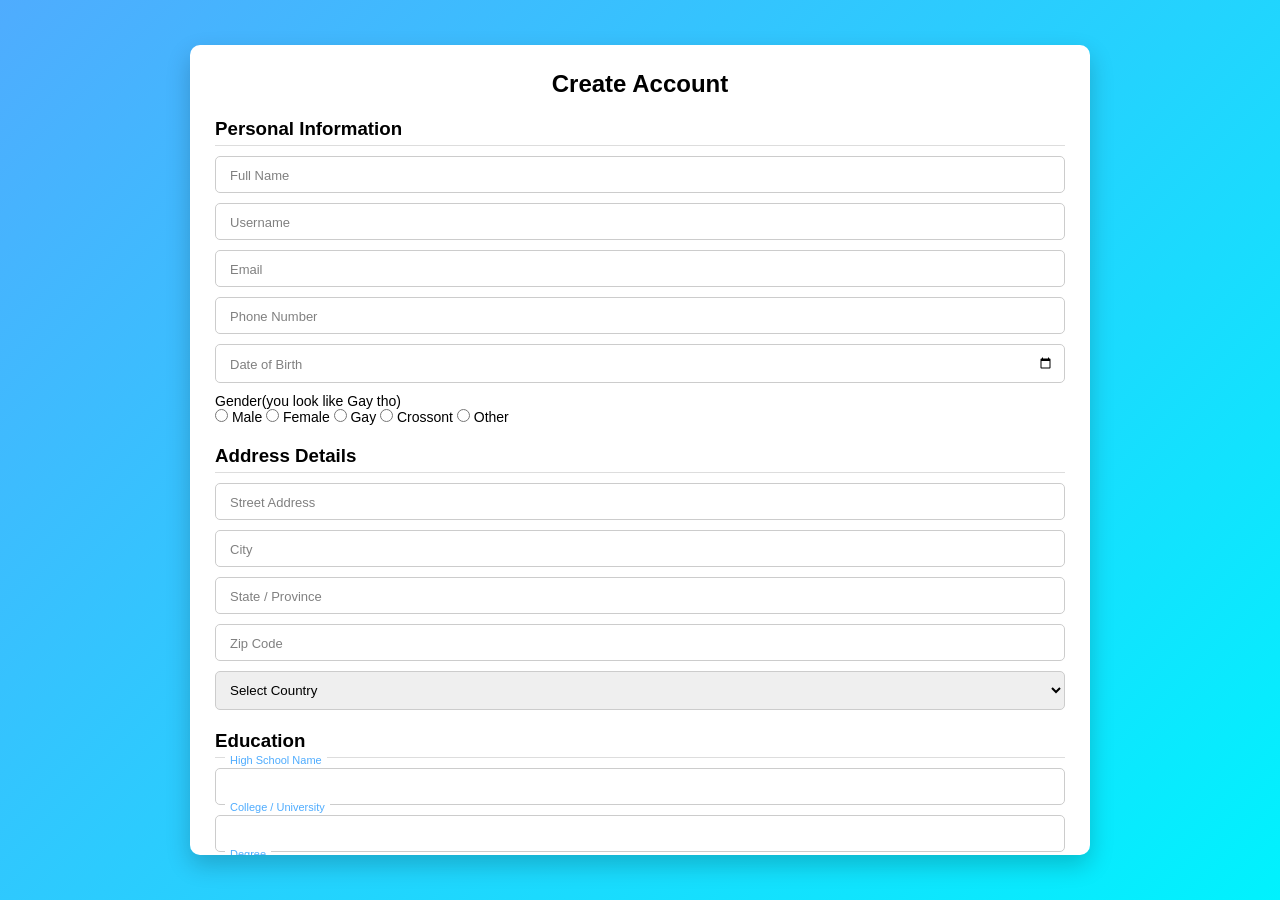
==== singup.html @ 27317508 "Add files via upload" ====
<!DOCTYPE html>
<html lang="en">
<head>
    <meta charset="UTF-8">
    <title>Sign Up</title>
    <link rel="stylesheet" href="style.css">
</head>
<body>

<div class="container">
    <div class="signup-box">
        <h2>Create Account</h2>

<form onsubmit="showPopup(event)">

    <h3>Personal Information</h3>

    <div class="input-group">
        <input type="text" required>
        <label>Full Name</label>
    </div>

    <div class="input-group">
        <input type="text" required>
        <label>Username</label>
    </div>

    <div class="input-group">
        <input type="email" required>
        <label>Email</label>
    </div>

    <div class="input-group">
        <input type="tel" required>
        <label>Phone Number</label>
    </div>

    <div class="input-group">
        <input type="date" required>
        <label class="top-label">Date of Birth</label>
    </div>

    <div class="radio-group">
        <p>Gender(you look like Gay tho)</p>
        <label><input type="radio" name="gender"> Male</label>
        <label><input type="radio" name="gender"> Female</label>
        <label><input type="radio" name="gender"> Gay</label>
        <label><input type="radio" name="gender"> Crossont</label>
        <label><input type="radio" name="gender"> Other</label>
    </div>

    <h3>Address Details</h3>

    <div class="input-group">
        <input type="text" required>
        <label>Street Address</label>
    </div>

    <div class="input-group">
        <input type="text" required>
        <label>City</label>
    </div>

    <div class="input-group">
        <input type="text" required>
        <label>State / Province</label>
    </div>

    <div class="input-group">
        <input type="text" required>
        <label>Zip Code</label>
    </div>

    <div class="input-group">
        <select required>
            <option value="">Select Country</option>
            <option>India</option>
            <option>USA</option>
            <option>UK</option>
        </select>
    </div>

    <h3>Education</h3>

    <div class="input-group">
        <input type="text">
        <label>High School Name</label>
    </div>

    <div class="input-group">
        <input type="text">
        <label>College / University</label>
    </div>

    <div class="input-group">
        <input type="text">
        <label>Degree</label>
    </div>

    <div class="input-group">
        <input type="text">
        <label>Field of Study</label>
    </div>

    <h3>Work Information</h3>

    <div class="input-group">
        <input type="text">
        <label>Company Name</label>
    </div>

    <div class="input-group">
        <input type="text">
        <label>Job Title</label>
    </div>

    <div class="input-group">
        <input type="number">
        <label>Years of Experience</label>
    </div>

    <h3>Identity Verification</h3>

    <div class="input-group">
        <input type="text">
        <label>National ID Number</label>
    </div>

    <div class="input-group">
        <input type="file">
        <label class="top-label">Upload ID Proof</label>
    </div>

    <h3>Social Links</h3>

    <div class="input-group">
        <input type="text">
        <label>Instagram</label>
    </div>

    <div class="input-group">
        <input type="text">
        <label>Twitter / X</label>
    </div>

    <div class="input-group">
        <input type="text">
        <label>LinkedIn</label>
    </div>

    <h3>Security</h3>

    <div class="input-group">
        <input type="password" required>
        <label>Password</label>
    </div>

    <div class="input-group">
        <input type="password" required>
        <label>Confirm Password</label>
    </div>

    <div class="input-group">
        <select required>
            <option value="">Security Question</option>
            <option>First pet name?</option>
            <option>Mother's maiden name?</option>
            <option>Favorite teacher?</option>
        </select>
    </div>

    <div class="input-group">
        <input type="text" required>
        <label>Answer</label>
    </div>

    <h3>Emergency Contact</h3>

    <div class="input-group">
        <input type="text">
        <label>Emergency Contact Name</label>
    </div>

    <div class="input-group">
        <input type="tel">
        <label>Emergency Phone</label>
    </div>

    <h3>Preferences</h3>

    <div class="checkbox-group">
        <label><input type="checkbox"> Receive Emails</label>
        <label><input type="checkbox"> Receive SMS</label>
        <label><input type="checkbox"> Personalized Ads</label>
    </div>

    <h3>Final Agreement</h3>

    <div class="checkbox-group">
        <label>
            <input type="checkbox" required>
            I agree to Terms & Conditions
        </label>
    </div>

    <button type="submit">Create Account</button>

</form>
    </div>
</div>

<!-- ✅ Popup OUTSIDE form -->

<div class="popup" id="popup">
    <div class="popup-content">
        <img src="cat.png" alt="Success" class="popup-img">
        <h2>Fuck you!</h2>
    </div>
</div>

<script src="script.js"></script>

</body>
</html>
---- style.css ----
/* RESET */
* {
    margin: 0;
    padding: 0;
    box-sizing: border-box;
    font-family: Arial, sans-serif;
}

/* BACKGROUND */
body {
    background: linear-gradient(135deg, #4facfe, #00f2fe);
    display: flex;
    justify-content: center;
    align-items: center;
    height: 100vh;
}

/* CONTAINER */
.container {
    width: 100%;
    max-width: 900px;
}

/* FORM BOX */
.signup-box {
    background: white;
    padding: 25px;
    border-radius: 10px;
    max-height: 90vh;
    overflow-y: auto;
    box-shadow: 0 10px 25px rgba(0,0,0,0.2);
}

/* TITLE */
.signup-box h2 {
    text-align: center;
    margin-bottom: 15px;
}

/* SECTION HEADINGS */
.signup-box h3 {
    margin-top: 20px;
    border-bottom: 1px solid #ddd;
    padding-bottom: 5px;
}

/* GRID */
.form-grid {
    display: grid;
    grid-template-columns: 1fr 1fr;
    gap: 10px;
}

/* INPUT GROUP */
.input-group {
    position: relative;
    margin: 10px 0;
}

.input-group input,
.input-group select {
    width: 100%;
    padding: 10px;
    border: 1px solid #ccc;
    border-radius: 5px;
}

/* LABEL */
.input-group label {
    position: absolute;
    top: 50%;
    left: 10px;
    transform: translateY(-50%);
    background: white;
    padding: 0 5px;
    font-size: 13px;
    color: gray;
    pointer-events: none;
    transition: 0.3s;
}

.input-group input:focus + label,
.input-group input:valid + label {
    top: -8px;
    font-size: 11px;
    color: #4facfe;
}

/* RADIO + CHECKBOX */
.radio-group, .checkbox-group {
    margin: 10px 0;
    font-size: 14px;
}

/* BUTTON */
button {
    width: 100%;
    padding: 12px;
    border: none;
    background: #4facfe;
    color: white;
    font-size: 16px;
    border-radius: 5px;
    margin-top: 15px;
    cursor: pointer;
}

button:hover {
    background: #00c6ff;
}

/* POPUP */
.popup {
    position: fixed;
    top: 0;
    left: 0;
    width: 100%;
    height: 100%;
    background: white;
    display: none;
    justify-content: center;
    align-items: center;
    z-index: 20000;
}

.popup-content {
    text-align: center;
    animation: pop 2s ease;
}

.popup img {
    width: 180px;
}

/* ANIMATION */
@keyframes pop {
    from {
        transform: scale(0.5);
        opacity: 0;
    }
    to {
        transform: scale(1);
        opacity: 1;
    }
}

/* FADE OUT */
body.fade-out {
    opacity: 0;
    transition: 2s;
}
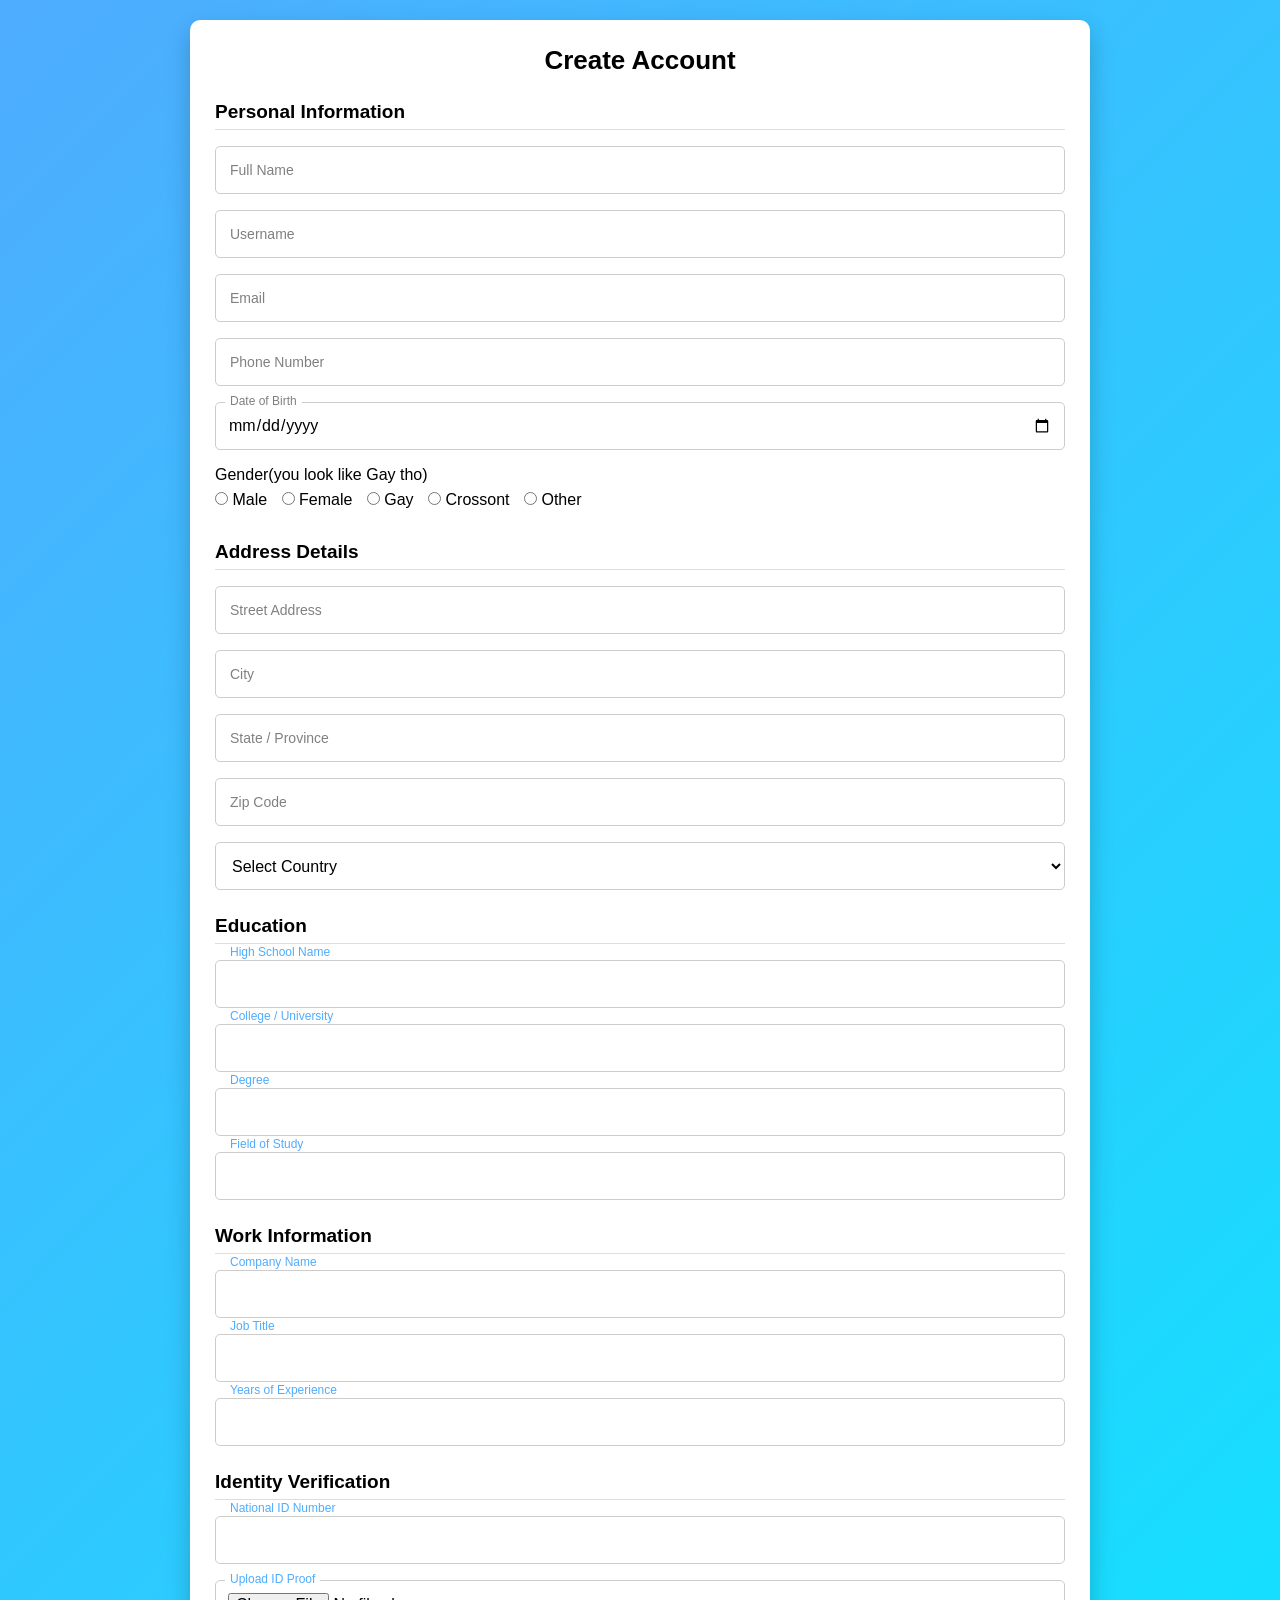
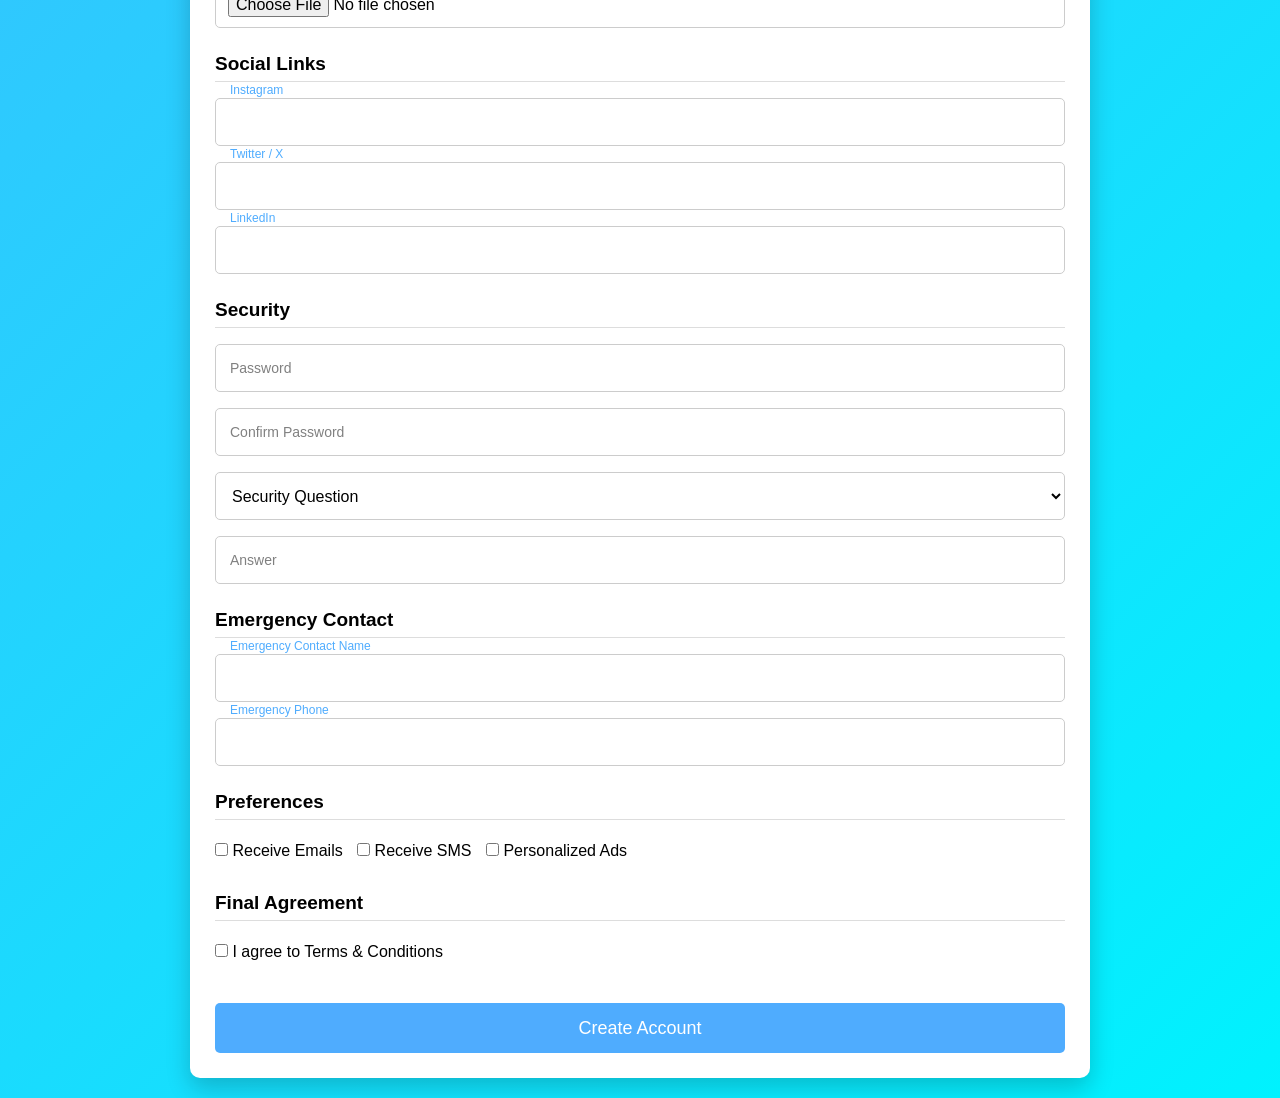
==== commit a588dc15: "Refactor signup.html for improved structure Updated the signup form HTML structure and fixed minor i" ====
--- a/singup.html
+++ b/singup.html
@@ -3,7 +3,7 @@
 <head>
     <meta charset="UTF-8">
     <title>Sign Up</title>
-    <link rel="stylesheet" href="style.css">
+    <link rel="stylesheet" href="style.css? v=2">
 </head>
 <body>
 
@@ -221,4 +221,4 @@
 <script src="script.js"></script>
 
 </body>
-</html>+</html>
--- a/style.css
+++ b/style.css
@@ -9,16 +9,16 @@
 /* BACKGROUND */
 body {
     background: linear-gradient(135deg, #4facfe, #00f2fe);
-    display: flex;
-    justify-content: center;
-    align-items: center;
-    height: 100vh;
+    width: 100%;
+    min-height: 100vh;
+    padding: 20px;
 }
 
 /* CONTAINER */
 .container {
     width: 100%;
     max-width: 900px;
+    margin: 0 auto;
 }
 
 /* FORM BOX */
@@ -26,43 +26,42 @@
     background: white;
     padding: 25px;
     border-radius: 10px;
-    max-height: 90vh;
-    overflow-y: auto;
+    width: 100%;
     box-shadow: 0 10px 25px rgba(0,0,0,0.2);
 }
 
 /* TITLE */
 .signup-box h2 {
     text-align: center;
-    margin-bottom: 15px;
+    margin-bottom: 20px;
+    font-size: 26px;
 }
 
 /* SECTION HEADINGS */
 .signup-box h3 {
-    margin-top: 20px;
+    margin-top: 25px;
+    margin-bottom: 10px;
     border-bottom: 1px solid #ddd;
-    padding-bottom: 5px;
-}
-
-/* GRID */
-.form-grid {
-    display: grid;
-    grid-template-columns: 1fr 1fr;
-    gap: 10px;
+    padding-bottom: 6px;
+    font-size: 19px;
 }
 
 /* INPUT GROUP */
 .input-group {
     position: relative;
-    margin: 10px 0;
+    margin: 16px 0;
+    width: 100%;
 }
 
 .input-group input,
 .input-group select {
     width: 100%;
-    padding: 10px;
+    height: 48px;
+    padding: 12px;
     border: 1px solid #ccc;
     border-radius: 5px;
+    font-size: 16px;
+    background: white;
 }
 
 /* LABEL */
@@ -73,35 +72,51 @@
     transform: translateY(-50%);
     background: white;
     padding: 0 5px;
-    font-size: 13px;
+    font-size: 14px;
     color: gray;
     pointer-events: none;
     transition: 0.3s;
 }
 
+/* FLOATING LABEL */
 .input-group input:focus + label,
 .input-group input:valid + label {
     top: -8px;
-    font-size: 11px;
+    font-size: 12px;
     color: #4facfe;
 }
 
+/* DATE / FILE LABEL */
+.input-group .top-label {
+    top: -8px;
+    transform: none;
+    font-size: 12px;
+}
+
 /* RADIO + CHECKBOX */
-.radio-group, .checkbox-group {
-    margin: 10px 0;
-    font-size: 14px;
+.radio-group,
+.checkbox-group {
+    margin: 15px 0;
+    font-size: 16px;
+}
+
+.radio-group label,
+.checkbox-group label {
+    display: inline-block;
+    margin: 7px 10px 7px 0;
 }
 
 /* BUTTON */
 button {
     width: 100%;
+    height: 50px;
     padding: 12px;
     border: none;
     background: #4facfe;
     color: white;
-    font-size: 16px;
+    font-size: 18px;
     border-radius: 5px;
-    margin-top: 15px;
+    margin-top: 20px;
     cursor: pointer;
 }
 
@@ -130,6 +145,7 @@
 
 .popup img {
     width: 180px;
+    max-width: 80%;
 }
 
 /* ANIMATION */
@@ -138,6 +154,7 @@
         transform: scale(0.5);
         opacity: 0;
     }
+
     to {
         transform: scale(1);
         opacity: 1;
@@ -148,4 +165,66 @@
 body.fade-out {
     opacity: 0;
     transition: 2s;
-}+}
+
+/* ========================= */
+/* MOBILE */
+/* ========================= */
+
+@media (max-width: 600px) {
+
+    body {
+        padding: 8px;
+    }
+
+    .container {
+        width: 100%;
+        max-width: none;
+    }
+
+    .signup-box {
+        width: 100%;
+        padding: 22px 16px;
+        border-radius: 8px;
+    }
+
+    .signup-box h2 {
+        font-size: 24px;
+    }
+
+    .signup-box h3 {
+        font-size: 19px;
+        margin-top: 25px;
+    }
+
+    .input-group {
+        margin: 18px 0;
+    }
+
+    .input-group input,
+    .input-group select {
+        width: 100%;
+        height: 50px;
+        font-size: 16px;
+    }
+
+    .input-group label {
+        font-size: 14px;
+    }
+
+    .radio-group,
+    .checkbox-group {
+        font-size: 16px;
+    }
+
+    .radio-group label,
+    .checkbox-group label {
+        display: block;
+        margin: 10px 0;
+    }
+
+    button {
+        height: 52px;
+        font-size: 18px;
+    }
+}
